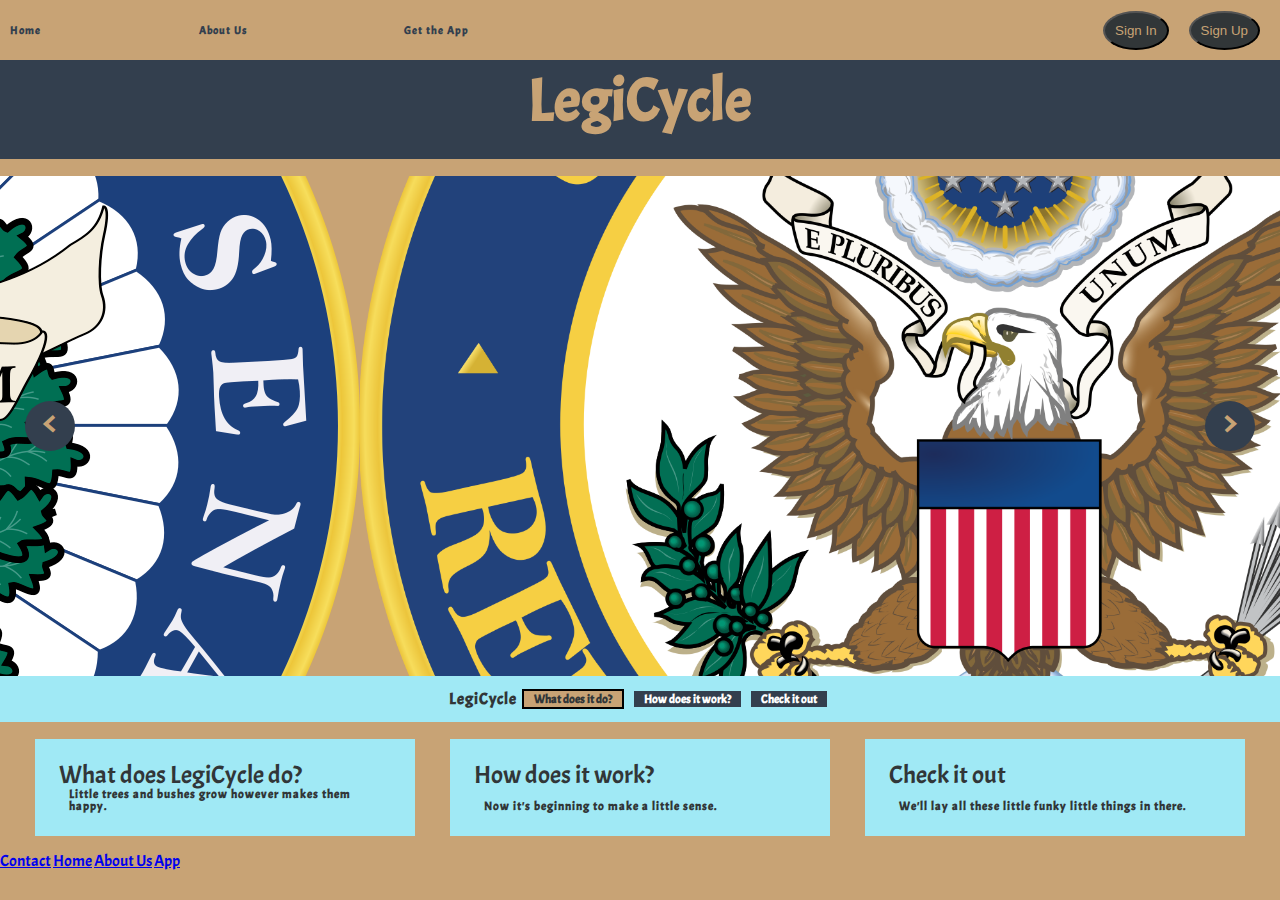
==== index.html @ 8b126a12 "new committ" ====
<!doctype html>

<html lang="en">
<head>
  <meta charset="utf-8">

  <title>LegiCycle</title>

  <link rel="stylesheet" href="css/index.css">
  <link href="https://fonts.googleapis.com/css?family=Acme&display=swap" rel="stylesheet"> 
  <!--[if lt IE 9]>
    <script src="https://cdnjs.cloudflare.com/ajax/libs/html5shiv/3.7.3/html5shiv.js"></script>
  <![endif]-->
</head>
<body>
  <!--Top Bar-->
  <div class='top-bar'>
    <div class='container'>
      <div class='container-left'>
        <span>Home</span><span>About Us</span><span>Get the App</span>
      </div>
      <div class='container-right'>
        <button class='sign-in'>Sign In</button><button class='sign-up'>Sign Up</button>
      </div>
    </div>
  </div>
  <!--Header-->
  <div class='header'>
    <h1>LegiCycle</h1>
  </div>
  <!--Carousel Component-->
  <div class='carousel'>
    <div class='left-button'><</div>
      <img src='img/seal_of_the_president.png' />
      <img src='img/1200px-Seal_of_the_United_States_Senate.svg.png' />
      <img src='img/Seal_of_the_United_States_House_of_Representatives.svg.png' />
      <img src='img/1280px-Flag_of_the_United_States.svg.png' />
    <div class='right-button'>></div>
  </div>
  <!--Tabs Component-->
  <div class='tabs'>
    <div class='options'>
      <span class='title'>LegiCycle</span>
      <div data-tab='what' class='tab active-tab'>What does it do?</div>
      <div data-tab='how' class='tab'>How does it work?</div>
      <div data-tab='look' class='tab'>Check it out</div>
    </div>
  </div>
  <!--Cards Component-->
  <div class='cards-container'>
    <!--Card Components-->
    <div class='card' data-tab='what'>
      <div class='headline'>What does LegiCycle do?</div>
      <div class='content'>Little trees and bushes grow however makes them happy.</div>
    </div>
    <div class='card' data-tab='how'>
      <div class='headline'>How does it work?</div>
      <div class='content'>Now it's beginning to make a little sense.</div>
    </div>
    <div class='card' data-tab='look'>
      <div class='headline'>Check it out</div>
      <div class='content'>We'll lay all these little funky little things in there.</div>
    </div>
  </div>
  <div class='footer'>
    <footer>
      <a href='#'>Contact</a>
      <a href='#'>Home</a>
      <a href='#'>About Us</a>
      <a href='#'>App</a>
    </footer>
  </div>
</body>
</html>
---- css/index.css ----
.width-100 {
  width: 100%;
}
.border-bottom-gold {
  border-bottom: 1px solid #C8A375;
}
.top-bar {
  width: 100%;
  display: flex;
  justify-content: center;
  align-items: none;
  flex-direction: row;
  position: fixed;
  height: 60px;
  background-color: #C8A375;
}
.top-bar .container {
  width: 100%;
  display: flex;
  justify-content: non;
  align-items: none;
  flex-direction: row;
  color: #333F4E;
  letter-spacing: 1px;
  padding: 0 10px;
}
@media (min-width: 1280px) {
  .top-bar .container {
    width: 1280px;
  }
}
.top-bar .container .container-left {
  display: flex;
  justify-content: none;
  align-items: center;
  flex-direction: row;
  flex: 1;
  font-size: 11px;
}
.top-bar .container .container-left span {
  cursor: pointer;
  margin-right: 25%;
  font-weight: bold;
}
.top-bar .container .container-left span:hover {
  color: #FFFFFF;
}
.top-bar .container .container-right {
  display: flex;
  justify-content: flex-end;
  align-items: center;
  flex-direction: row;
  flex: 1;
  font-size: 11px;
  font-weight: bold;
}
.top-bar .container .container-right span {
  cursor: pointer;
}
.top-bar .container .container-right button {
  border-radius: 50%;
  padding: 10px;
  margin: 10px;
  background-color: #313638;
  color: #C8A375;
}
.top-bar .container .container-right button:hover {
  background-color: #A0E9F5;
  color: #333F4E;
}
.header {
  display: flex;
  justify-content: center;
  align-items: none;
  flex-direction: row;
  border-bottom: 1px solid #C8A375;
  background-color: #333F4E;
  height: 160px;
  margin-top: 0px;
  padding-top: 70px;
}
@media (min-width: 1280px) {
  .header {
    width: 100%;
  }
}
.header h1 {
  font-size: 60px;
  font-family: Acme, serif;
  font-weight: bold;
  flex: 8;
  text-align: center;
  color: #C8A375;
}
.header span {
  align-self: flex-end;
  font-size: 11px;
  font-weight: bold;
  letter-spacing: 1px;
}
.tabs {
  border-bottom: 1px solid #C8A375;
  display: flex;
  justify-content: center;
  align-items: center;
  flex-direction: row;
  width: 100%;
  height: 47px;
  background-color: #A0E9F5;
}
@media (min-width: 1280px) {
  .tabs {
    width: 100%;
  }
}
.tabs .options {
  display: flex;
  justify-content: none;
  align-items: center;
  flex-direction: row;
}
.tabs .options .title {
  font-size: 16px;
  letter-spacing: 1px;
  font-weight: bold;
}
.tabs .options .tab {
  display: flex;
  justify-content: space-evenly;
  align-items: center;
  flex-direction: row;
  color: #FFFFFF;
  background-color: #333F4E;
  margin: 0 5px;
  padding: 2px 10px;
  font-size: 12px;
  cursor: pointer;
  font-weight: bold;
}
.tabs .options .tab:hover {
  text-decoration: underline;
}
.tabs .options .active-tab {
  background-color: #C8A375;
  color: #313638;
  border: 2px solid black;
}
.cards-container {
  display: flex;
  justify-content: space-evenly;
  align-items: none;
  flex-direction: row;
  width: 100%;
  margin-top: 16px;
  flex-wrap: wrap;
}
@media (min-width: 1200px) {
  .cards-container {
    width: 100%;
  }
}
.cards-container .card {
  border-bottom: 1px solid #C8A375;
  display: flex;
  justify-content: space-between;
  align-items: none;
  flex-direction: column;
  background-color: #A0E9F5;
  width: 380px;
  margin-bottom: 16px;
  padding: 24px;
}
.cards-container .card .headline {
  font-size: 25px;
  font-family: Acme, serif;
}
.cards-container .card .content {
  padding-left: 10px;
  font-size: 12px;
  letter-spacing: 1px;
  font-weight: bold;
}
.carousel {
  width: 100%;
  display: flex;
  justify-content: center;
  align-items: center;
  flex-direction: row;
  height: 500px;
  position: relative;
  overflow: hidden;
  margin-top: 16px;
}
@media (min-width: 1200px) {
  .carousel {
    width: 100%;
  }
}
.carousel .left-button,
.carousel .right-button {
  display: flex;
  justify-content: center;
  align-items: none;
  flex-direction: row;
  color: #C8A375;
  background-color: #333F4E;
  font-size: 40px;
  border-radius: 50%;
  position: absolute;
  width: 50px;
  height: 50px;
  cursor: pointer;
}
.carousel .left-button:hover,
.carousel .right-button:hover {
  color: #333F4E;
  background-color: #C8A375;
  border: 2px solid #FFFFFF;
}
.carousel .left-button {
  top: 50%;
  left: 25px;
  transform: translate(0, -50%);
}
.carousel .right-button {
  top: 50%;
  right: 25px;
  transform: translate(0, -50%);
}
.carousel img {
  width: 100%;
  dispaly: none;
}
/* http://meyerweb.com/eric/tools/css/reset/ 
   v2.0 | 20110126
   License: none (public domain)
*/
html,
body,
div,
span,
applet,
object,
iframe,
h1,
h2,
h3,
h4,
h5,
h6,
p,
blockquote,
pre,
a,
abbr,
acronym,
address,
big,
cite,
code,
del,
dfn,
em,
img,
ins,
kbd,
q,
s,
samp,
small,
strike,
strong,
sub,
sup,
tt,
var,
b,
u,
i,
center,
dl,
dt,
dd,
ol,
ul,
li,
fieldset,
form,
label,
legend,
table,
caption,
tbody,
tfoot,
thead,
tr,
th,
td,
article,
aside,
canvas,
details,
embed,
figure,
figcaption,
footer,
header,
hgroup,
menu,
nav,
output,
ruby,
section,
summary,
time,
mark,
audio,
video {
  margin: 0;
  padding: 0;
  border: 0;
  font-size: 100%;
  font: inherit;
  vertical-align: baseline;
}
/* HTML5 display-role reset for older browsers */
article,
aside,
details,
figcaption,
figure,
footer,
header,
hgroup,
menu,
nav,
section {
  display: block;
}
body {
  line-height: 1;
}
ol,
ul {
  list-style: none;
}
blockquote,
q {
  quotes: none;
}
blockquote:before,
blockquote:after,
q:before,
q:after {
  content: '';
  content: none;
}
table {
  border-collapse: collapse;
  border-spacing: 0;
}
/* Set every element's box-sizing to border-box */
* {
  box-sizing: border-box;
}
html,
body {
  height: 100%;
  margin: 0;
  padding: 0;
}
body {
  flex: center, column;
  background-color: #C8A375;
  color: #313638;
  font-family: 'Acme', sans-serif;
}
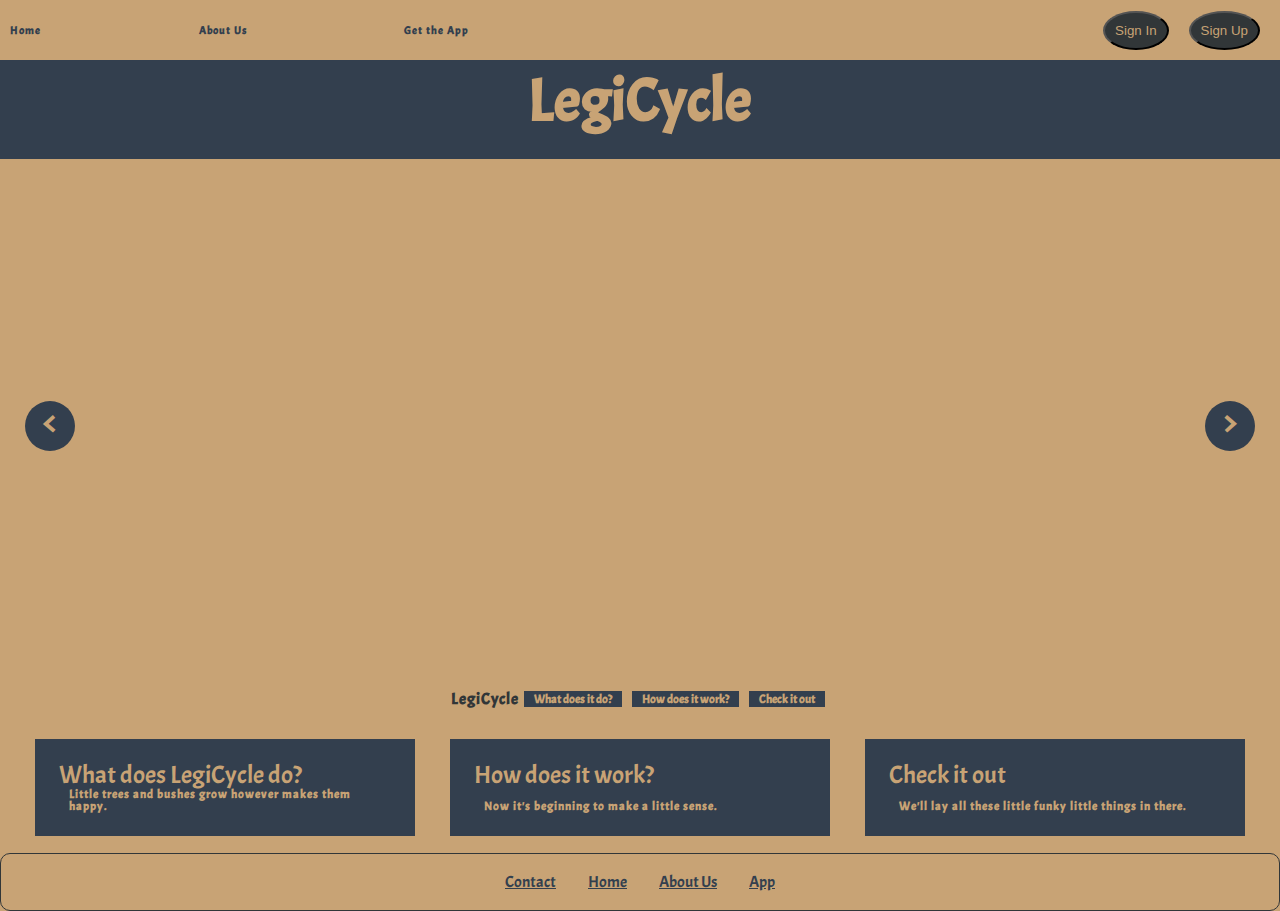
==== commit de4f5916: "commit 2" ====
--- a/index.html
+++ b/index.html
@@ -7,6 +7,10 @@
   <title>LegiCycle</title>
 
   <link rel="stylesheet" href="css/index.css">
+  <script src="https://code.jquery.com/jquery-3.3.1.min.js" integrity="sha256-FgpCb/KJQlLNfOu91ta32o/NMZxltwRo8QtmkMRdAu8="
+  crossorigin="anonymous"></script>
+  <script src="js/tabs.js" async></script>
+  <script src="js/carousel.js" async></script>
   <link href="https://fonts.googleapis.com/css?family=Acme&display=swap" rel="stylesheet"> 
   <!--[if lt IE 9]>
     <script src="https://cdnjs.cloudflare.com/ajax/libs/html5shiv/3.7.3/html5shiv.js"></script>
@@ -31,17 +35,17 @@
   <!--Carousel Component-->
   <div class='carousel'>
     <div class='left-button'><</div>
-      <img src='img/seal_of_the_president.png' />
-      <img src='img/1200px-Seal_of_the_United_States_Senate.svg.png' />
-      <img src='img/Seal_of_the_United_States_House_of_Representatives.svg.png' />
-      <img src='img/1280px-Flag_of_the_United_States.svg.png' />
+      <img src='./img/seal_of_the_president.png' />
+      <img src='./img/1200px-Seal_of_the_United_States_Senate.svg.png' />
+      <img src='./img/Seal_of_the_United_States_House_of_Representatives.svg.png' />
+      <img src='./img/1280px-Flag_of_the_United_States.svg.png' />
     <div class='right-button'>></div>
   </div>
   <!--Tabs Component-->
   <div class='tabs'>
     <div class='options'>
       <span class='title'>LegiCycle</span>
-      <div data-tab='what' class='tab active-tab'>What does it do?</div>
+      <div data-tab='what' class='tab'>What does it do?</div>
       <div data-tab='how' class='tab'>How does it work?</div>
       <div data-tab='look' class='tab'>Check it out</div>
     </div>
--- a/css/index.css
+++ b/css/index.css
@@ -106,7 +106,7 @@
   flex-direction: row;
   width: 100%;
   height: 47px;
-  background-color: #A0E9F5;
+  background-color: #C8A375;
 }
 @media (min-width: 1280px) {
   .tabs {
@@ -129,7 +129,7 @@
   justify-content: space-evenly;
   align-items: center;
   flex-direction: row;
-  color: #FFFFFF;
+  color: #C8A375;
   background-color: #333F4E;
   margin: 0 5px;
   padding: 2px 10px;
@@ -165,7 +165,8 @@
   justify-content: space-between;
   align-items: none;
   flex-direction: column;
-  background-color: #A0E9F5;
+  background-color: #333F4E;
+  color: #C8A375;
   width: 380px;
   margin-bottom: 16px;
   padding: 24px;
@@ -229,7 +230,21 @@
 }
 .carousel img {
   width: 100%;
-  dispaly: none;
+  display: none;
+}
+.footer {
+  color: #333F4E;
+  background-color: #C8A375;
+  padding: 20px 0;
+  border: 1px solid #313638;
+  border-radius: 10px;
+  display: flex;
+  justify-content: center;
+  align-items: center;
+}
+.footer a {
+  color: #333F4E;
+  padding: 15px;
 }
 /* http://meyerweb.com/eric/tools/css/reset/ 
    v2.0 | 20110126
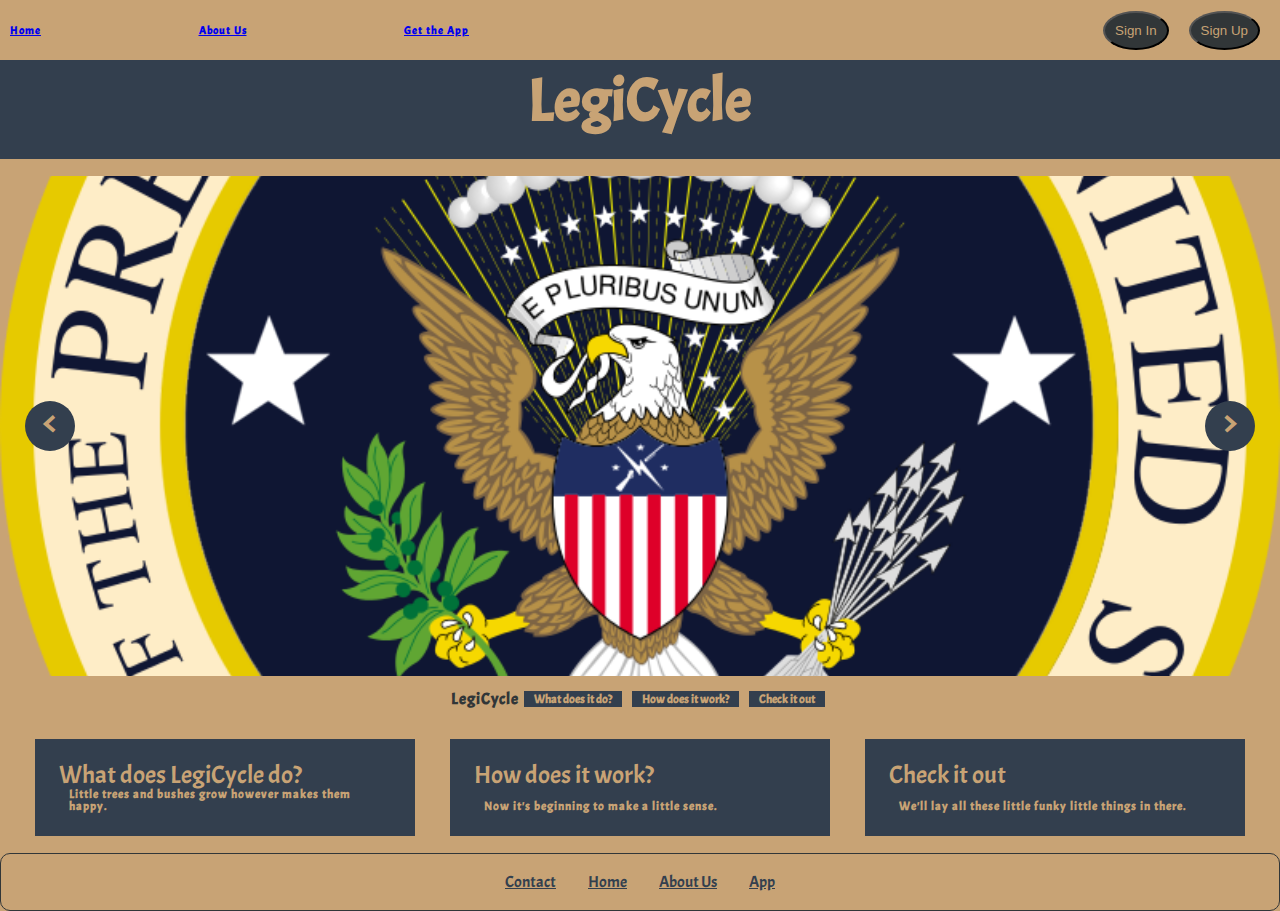
==== commit 83e87506: "commit pre ipsum" ====
--- a/index.html
+++ b/index.html
@@ -21,7 +21,9 @@
   <div class='top-bar'>
     <div class='container'>
       <div class='container-left'>
-        <span>Home</span><span>About Us</span><span>Get the App</span>
+        <span><a href = 'index.html'>Home</a></span>
+        <span><a href = 'about.html'>About Us</a></span>
+        <span><a href = '#'>Get the App</a></span>
       </div>
       <div class='container-right'>
         <button class='sign-in'>Sign In</button><button class='sign-up'>Sign Up</button>
@@ -69,8 +71,8 @@
   <div class='footer'>
     <footer>
       <a href='#'>Contact</a>
-      <a href='#'>Home</a>
-      <a href='#'>About Us</a>
+      <a href='index.html'>Home</a>
+      <a href='about.html'>About Us</a>
       <a href='#'>App</a>
     </footer>
   </div>
--- a/css/index.css
+++ b/css/index.css
@@ -145,6 +145,53 @@
   color: #313638;
   border: 2px solid black;
 }
+.about-tabs {
+  border-bottom: 1px solid #C8A375;
+  display: flex;
+  justify-content: center;
+  align-items: center;
+  flex-direction: row;
+  width: 100%;
+  height: 47px;
+  background-color: #C8A375;
+}
+@media (min-width: 1280px) {
+  .about-tabs {
+    width: 100%;
+  }
+}
+.about-tabs .about-people {
+  display: flex;
+  justify-content: none;
+  align-items: center;
+  flex-direction: row;
+}
+.about-tabs .about-people .about-title {
+  font-size: 18px;
+  letter-spacing: 1px;
+  font-weight: bold;
+}
+.about-tabs .about-people .about-tab {
+  display: flex;
+  justify-content: space-evenly;
+  align-items: center;
+  flex-direction: row;
+  color: #333F4E;
+  background-color: #C8A375;
+  margin: 0 5px;
+  padding: 2px 10px;
+  font-size: 14px;
+  cursor: pointer;
+  font-weight: bold;
+}
+.about-tabs .about-people .about-tab:hover {
+  text-decoration: underline;
+}
+.about-tabs .about-people .active-tab {
+  background-color: #333F4E;
+  color: #FFFFFF;
+  border: 2px solid black;
+}
 .cards-container {
   display: flex;
   justify-content: space-evenly;
@@ -180,6 +227,12 @@
   font-size: 12px;
   letter-spacing: 1px;
   font-weight: bold;
+}
+.about-cards-container {
+  display: flex;
+  justify-content: space-evenly;
+  align-items: none;
+  flex-direction: row;
 }
 .carousel {
   width: 100%;
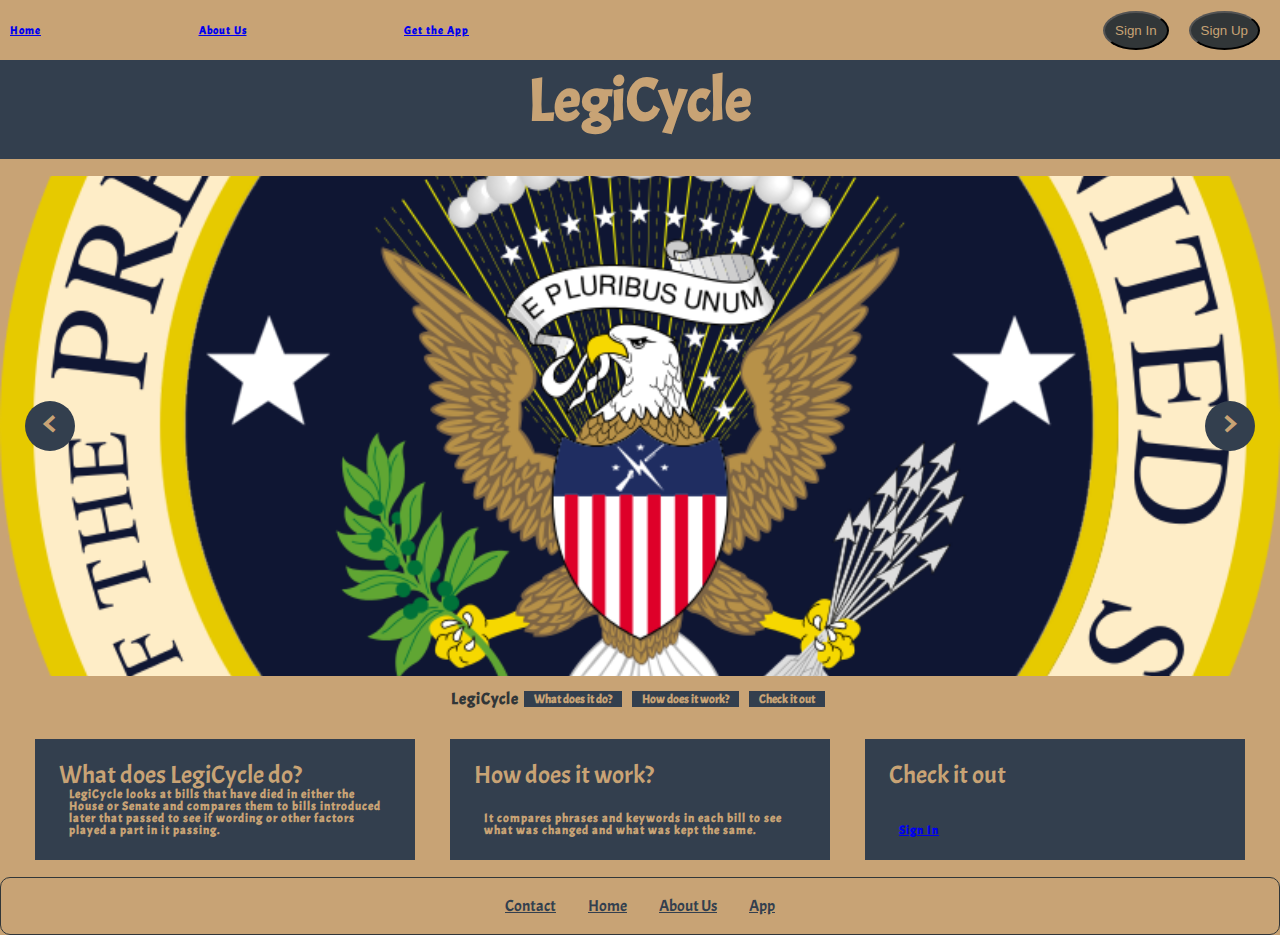
==== commit a059b1f8: "Final committ number 1" ====
--- a/index.html
+++ b/index.html
@@ -23,10 +23,10 @@
       <div class='container-left'>
         <span><a href = 'index.html'>Home</a></span>
         <span><a href = 'about.html'>About Us</a></span>
-        <span><a href = '#'>Get the App</a></span>
+        <span><a href = 'https://zombie-legislation.herokuapp.com/home'>Get the App</a></span>
       </div>
       <div class='container-right'>
-        <button class='sign-in'>Sign In</button><button class='sign-up'>Sign Up</button>
+        <button class='sign-in' onclick="location.href='https://zombie-legislation.herokuapp.com/home';" >Sign In</button><button class='sign-up' onclick="window.location.href='https://zombie-legislation.herokuapp.com/home';">Sign Up</button>
       </div>
     </div>
   </div>
@@ -57,15 +57,15 @@
     <!--Card Components-->
     <div class='card' data-tab='what'>
       <div class='headline'>What does LegiCycle do?</div>
-      <div class='content'>Little trees and bushes grow however makes them happy.</div>
+      <div class='content'>LegiCycle looks at bills that have died in either the House or Senate and compares them to bills introduced later that passed to see if wording or other factors played a part in it passing.</div>
     </div>
     <div class='card' data-tab='how'>
       <div class='headline'>How does it work?</div>
-      <div class='content'>Now it's beginning to make a little sense.</div>
+      <div class='content'>It compares phrases and keywords in each bill to see what was changed and what was kept the same.</div>
     </div>
     <div class='card' data-tab='look'>
       <div class='headline'>Check it out</div>
-      <div class='content'>We'll lay all these little funky little things in there.</div>
+      <div class='content'><a href="https://zombie-legislation.herokuapp.com/home">Sign In</a></div>
     </div>
   </div>
   <div class='footer'>
@@ -73,7 +73,7 @@
       <a href='#'>Contact</a>
       <a href='index.html'>Home</a>
       <a href='about.html'>About Us</a>
-      <a href='#'>App</a>
+      <a href='https://zombie-legislation.herokuapp.com/home'>App</a>
     </footer>
   </div>
 </body>
